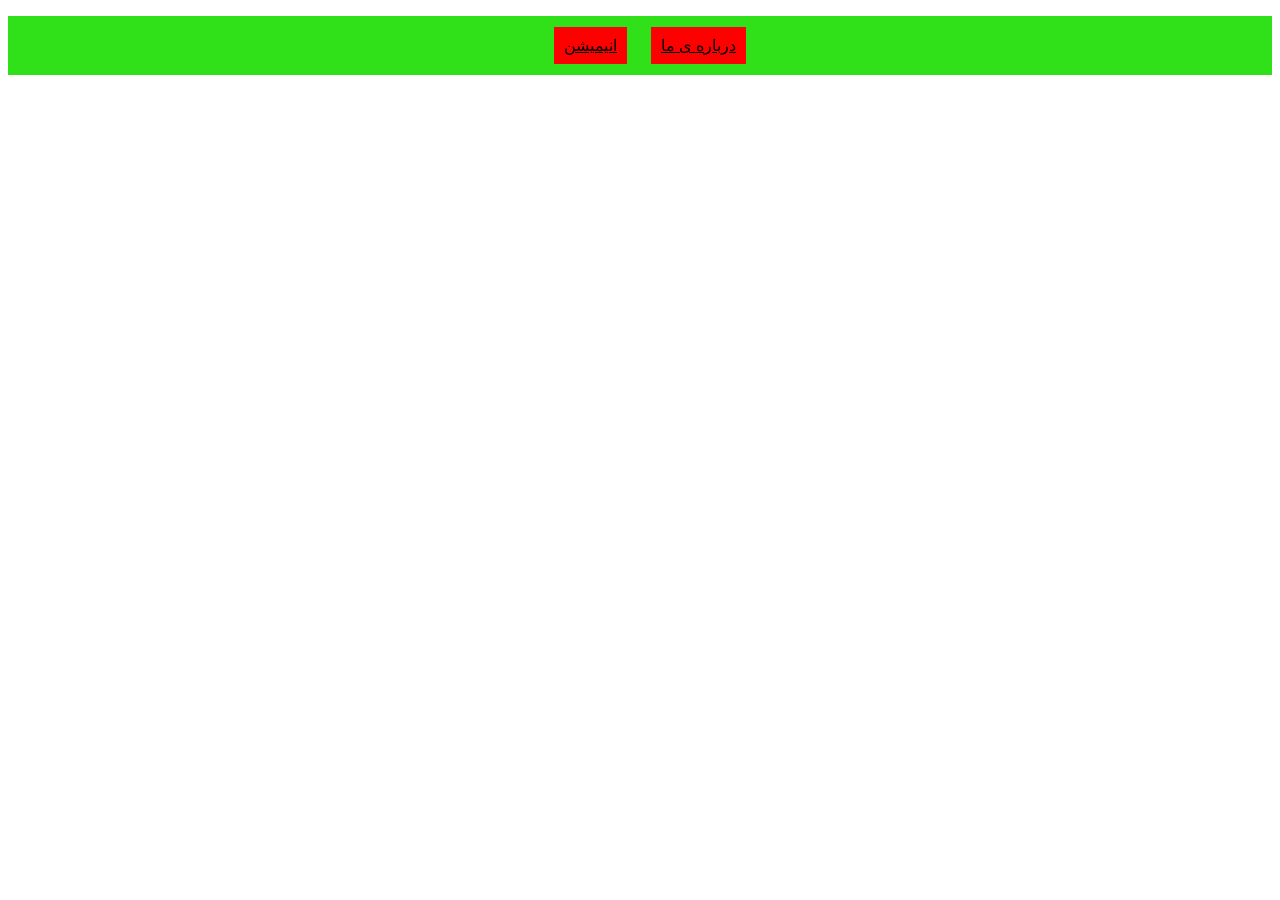
==== index.html @ 67837377 "Add files via upload" ====
<!DOCTYPE html>
<html lang='fa'>
<head>
    <meta charset='utf-8'>
    <meta name='viewport' content='width=device-width, initial-scale=1'>
    <title>Page Title</title>
    <link rel='stylesheet' href='stayl.css'>
</head>
<body>
    
</body>
</html>
<ul class="icon-bar">
 <a href="hosein600.html">درباره ی ما</a>
 <a href="stop.html">انیمیشن</a>
 
</ul>
---- stayl.css ----
a {
    text-align: center;
    color: black;
    margin-left:20px;
    background: red;
    border: 40px;

    padding: 10px;
}
body {
    background: linear-gradient(rgb(46, 190, 209))
}

text {
    text-align: center;
}
ul {
    background: rgb(48, 224, 24);
    text-align: center;
    padding: 20px;
}
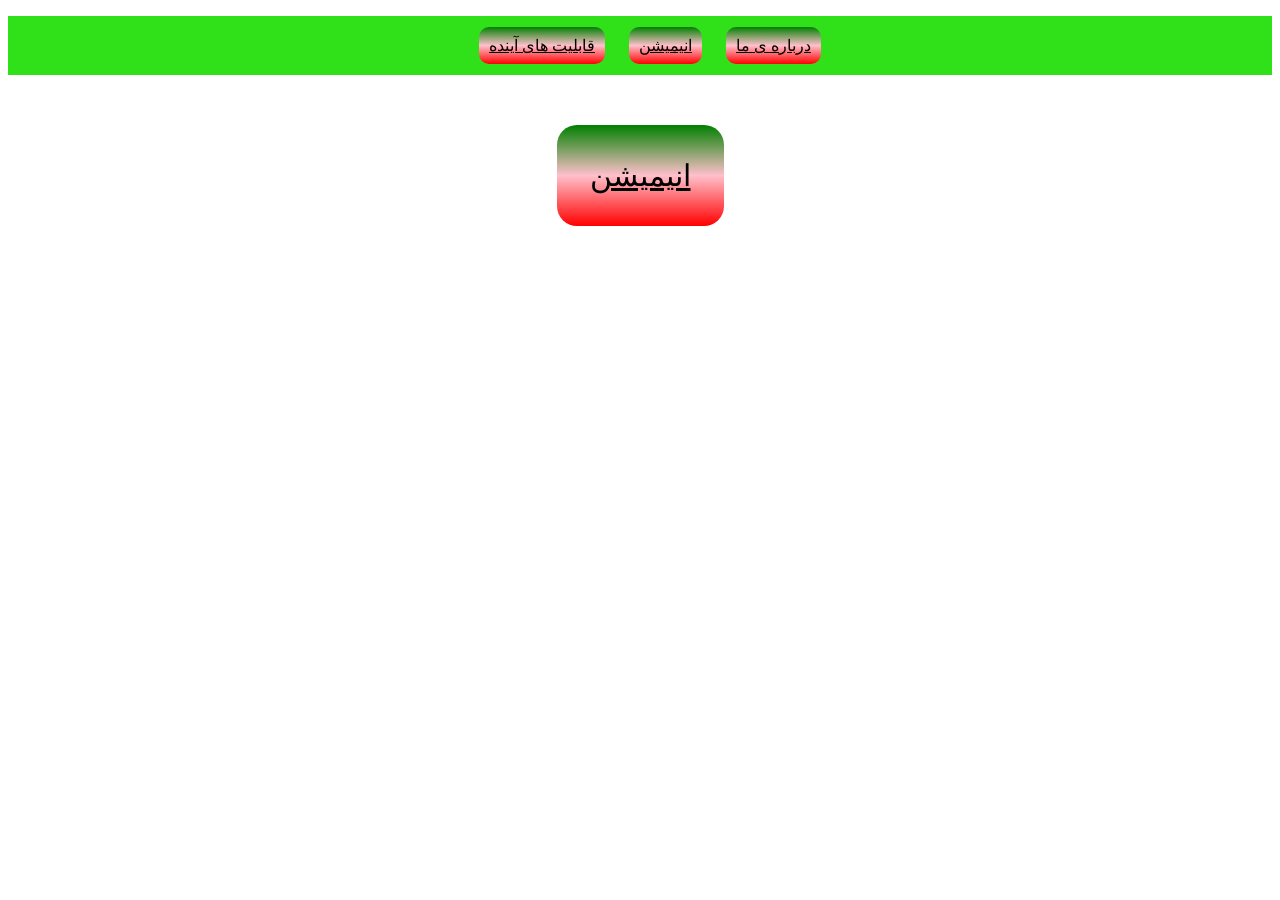
==== commit cc1e860d: "Add files via upload" ====
--- a/index.html
+++ b/index.html
@@ -11,9 +11,11 @@
 </body>
 </html>
 <ul class="icon-bar">
- <a href="hosein600.html">درباره ی ما</a>
- <a href="stop.html">انیمیشن</a>
- 
+ <a href="hosein600.html" class="text">درباره ی ما</a>
+ <a href="stop.html"class="text">انیمیشن</a>
+ <a href="call of.html"class="text">قابلیت های آینده</a>
 </ul>
 
+<a href="stop.html" class="hosein">انیمیشن</a>
 
+
--- a/stayl.css
+++ b/stayl.css
@@ -2,20 +2,33 @@
     text-align: center;
     color: black;
     margin-left:20px;
-    background: red;
+    background: linear-gradient(green,pink,red);
     border: 40px;
-
+     
     padding: 10px;
 }
 body {
     background: linear-gradient(rgb(46, 190, 209))
 }
 
-text {
-    text-align: center;
+.text {
+    border-radius: 10px;
+    
 }
 ul {
     background: rgb(48, 224, 24);
     text-align: center;
     padding: 20px;
-}+    
+}
+.hosein{
+    display: table;
+    margin: 0 auto;
+    margin-top: 50px;
+    padding: 33px;
+    font-size: 30px;
+    border-radius: 20px;
+ }
+
+ 
+    
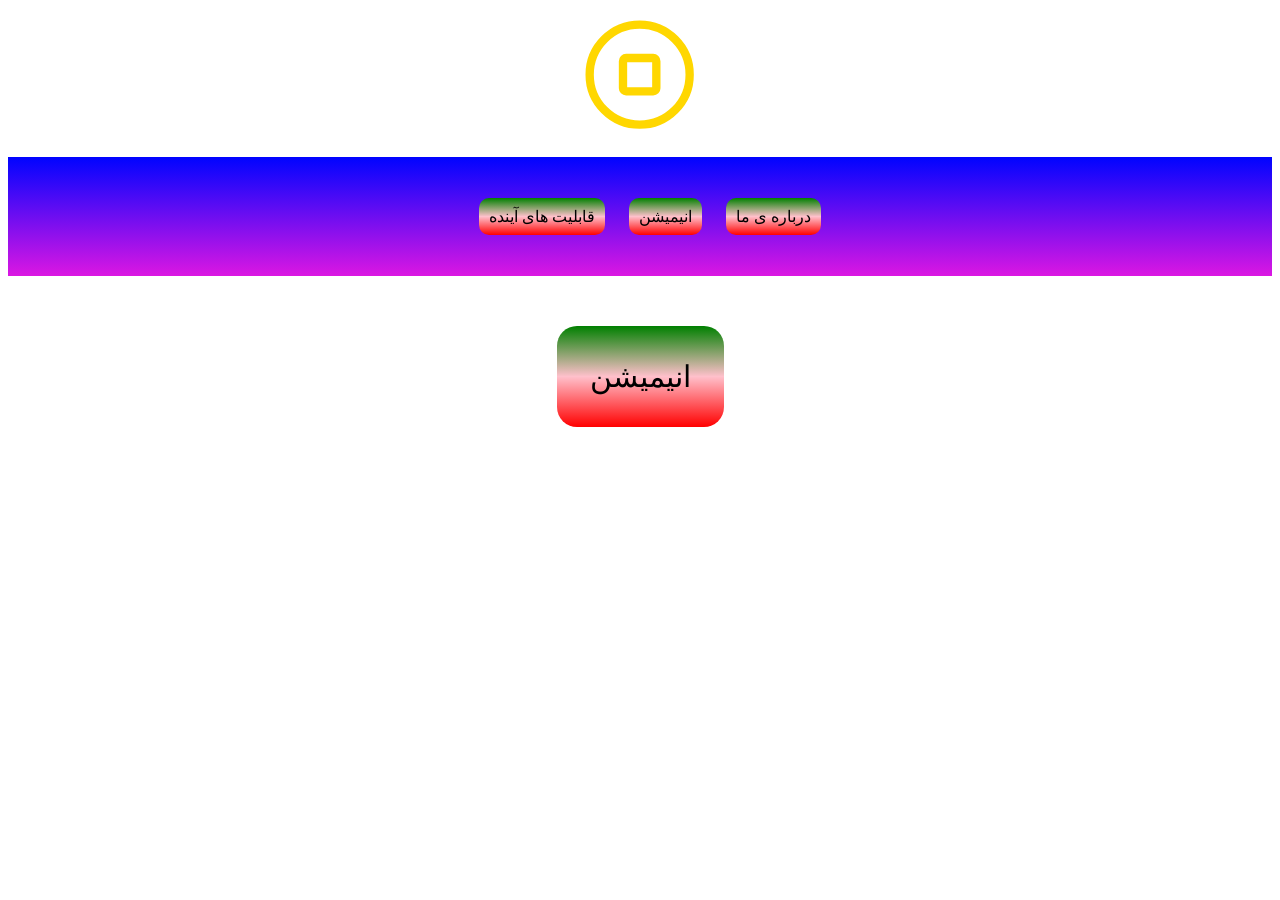
==== commit 3031601f: "Add files via upload" ====
--- a/index.html
+++ b/index.html
@@ -10,6 +10,14 @@
     
 </body>
 </html>
+
+<svg xmlns="http://www.w3.org/2000/svg" fill="none" viewBox="0 0 24 24" stroke-width="1.5" stroke="currentColor" class="size-6">
+  <path stroke-linecap="round" stroke-linejoin="round" d="M21 12a9 9 0 1 1-18 0 9 9 0 0 1 18 0Z" />
+  <path stroke-linecap="round" stroke-linejoin="round" d="M9 9.563C9 9.252 9.252 9 9.563 9h4.874c.311 0 .563.252.563.563v4.874c0 .311-.252.563-.563.563H9.564A.562.562 0 0 1 9 14.437V9.564Z" />
+</svg>
+
+
+
 <ul class="icon-bar">
  <a href="hosein600.html" class="text">درباره ی ما</a>
  <a href="stop.html"class="text">انیمیشن</a>
--- a/stayl.css
+++ b/stayl.css
@@ -4,6 +4,7 @@
     margin-left:20px;
     background: linear-gradient(green,pink,red);
     border: 40px;
+    text-decoration: none;
      
     padding: 10px;
 }
@@ -16,9 +17,10 @@
     
 }
 ul {
-    background: rgb(48, 224, 24);
+    background: linear-gradient(rgb(0, 4, 255),rgb(219, 23, 226));
     text-align: center;
-    padding: 20px;
+    padding: 50px;
+    text-decoration: none;
     
 }
 .hosein{
@@ -30,5 +32,13 @@
     border-radius: 20px;
  }
 
+
+ svg {
+    width: 100pt;
+    color: gold;
+    margin: 0 auto;
+    display: table;
+ }
+
  
     
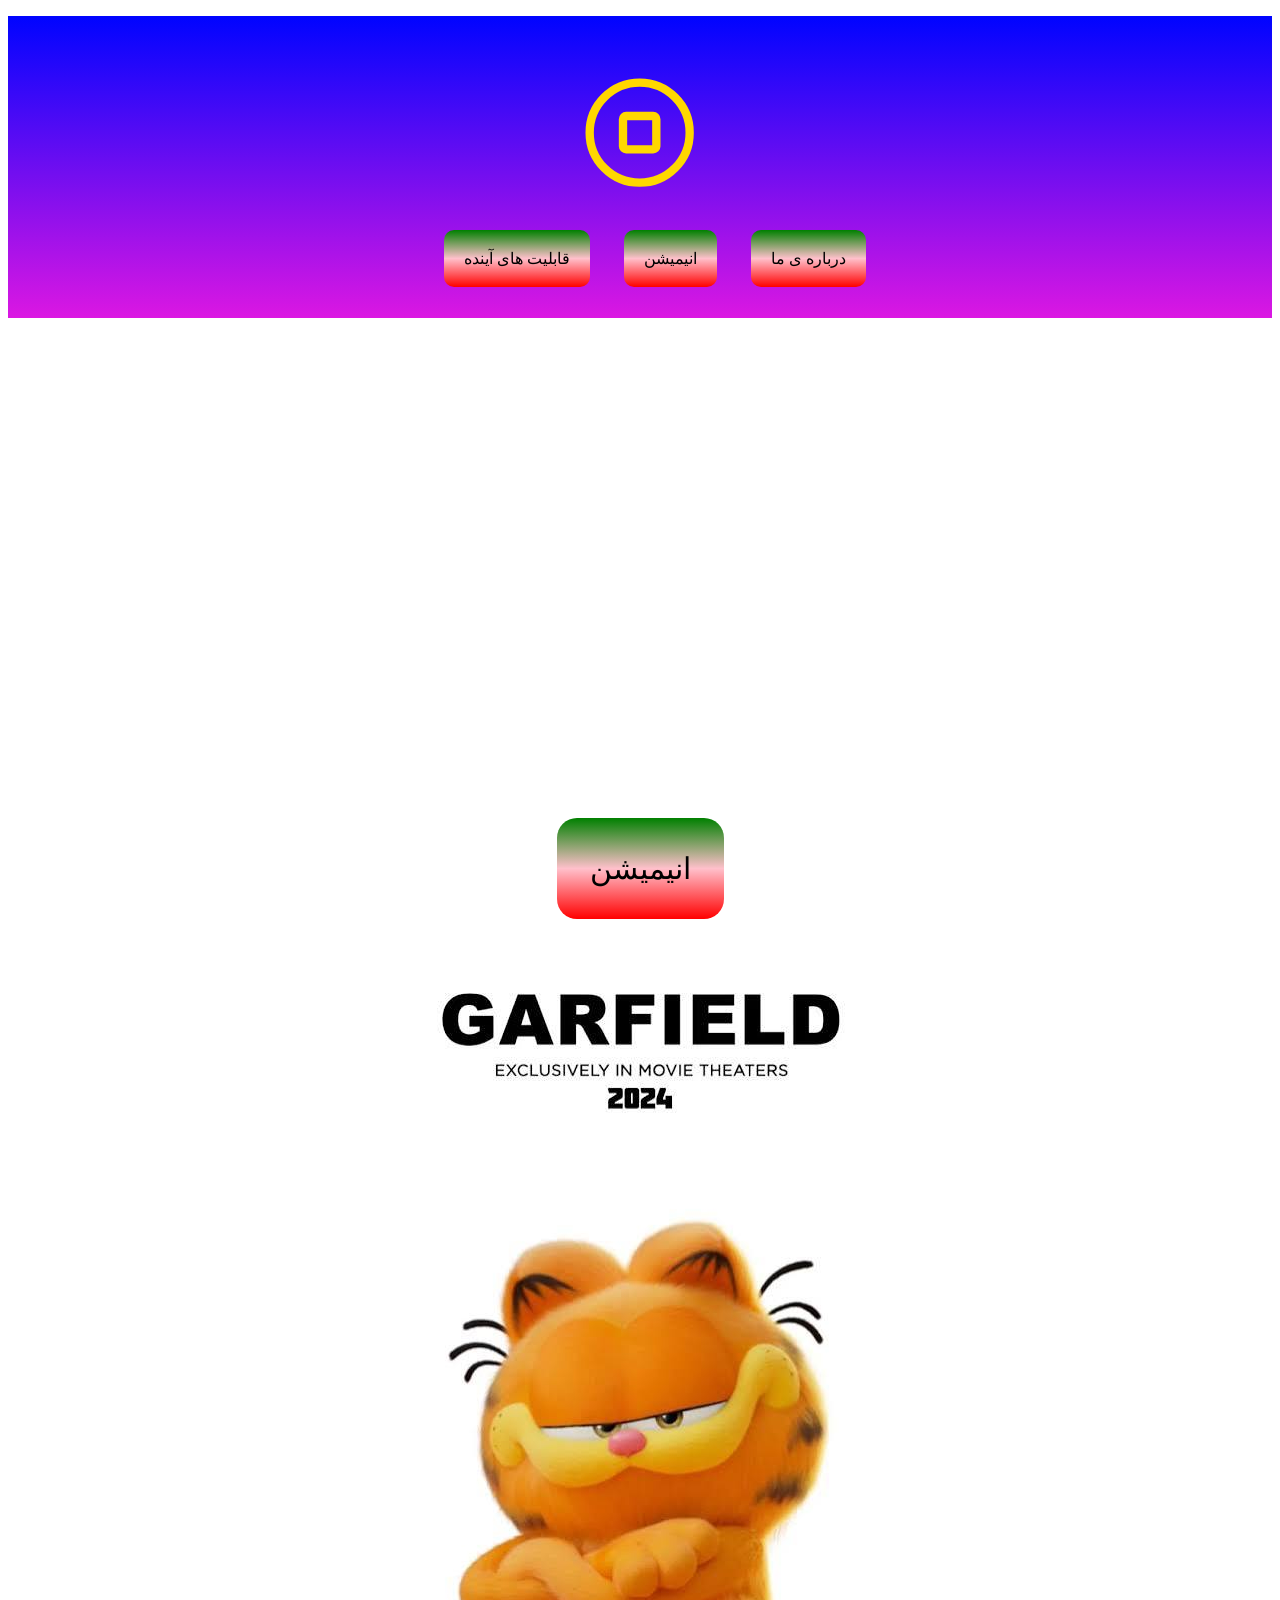
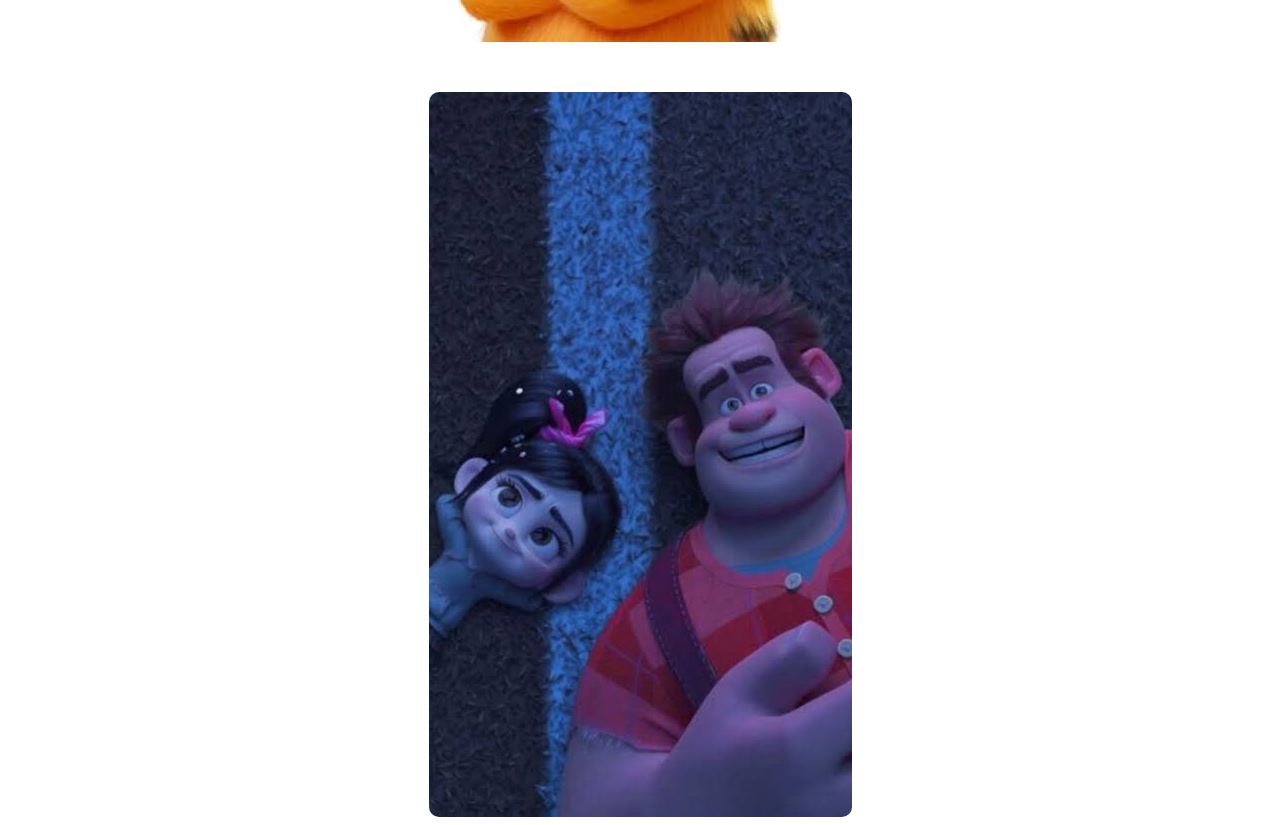
==== commit 0a6ecc81: "Add files via upload" ====
--- a/index.html
+++ b/index.html
@@ -11,6 +11,10 @@
 </body>
 </html>
 
+
+
+
+<ul class="icon-bar">
 <svg xmlns="http://www.w3.org/2000/svg" fill="none" viewBox="0 0 24 24" stroke-width="1.5" stroke="currentColor" class="size-6">
   <path stroke-linecap="round" stroke-linejoin="round" d="M21 12a9 9 0 1 1-18 0 9 9 0 0 1 18 0Z" />
   <path stroke-linecap="round" stroke-linejoin="round" d="M9 9.563C9 9.252 9.252 9 9.563 9h4.874c.311 0 .563.252.563.563v4.874c0 .311-.252.563-.563.563H9.564A.562.562 0 0 1 9 14.437V9.564Z" />
@@ -18,7 +22,7 @@
 
 
 
-<ul class="icon-bar">
+
  <a href="hosein600.html" class="text">درباره ی ما</a>
  <a href="stop.html"class="text">انیمیشن</a>
  <a href="call of.html"class="text">قابلیت های آینده</a>
@@ -26,4 +30,7 @@
 
 <a href="stop.html" class="hosein">انیمیشن</a>
 
+<img src="images.jpeg" alt="">
+<img src="images (1).jpeg" alt="">
 
+
--- a/stayl.css
+++ b/stayl.css
@@ -1,12 +1,11 @@
 a {
     text-align: center;
     color: black;
-    margin-left:20px;
+    margin-left:30px;
     background: linear-gradient(green,pink,red);
     border: 40px;
-    text-decoration: none;
-     
-    padding: 10px;
+    text-decoration: none;    
+    padding: 20px;
 }
 body {
     background: linear-gradient(rgb(46, 190, 209))
@@ -26,7 +25,7 @@
 .hosein{
     display: table;
     margin: 0 auto;
-    margin-top: 50px;
+    margin-top: 500px;
     padding: 33px;
     font-size: 30px;
     border-radius: 20px;
@@ -38,6 +37,14 @@
     color: gold;
     margin: 0 auto;
     display: table;
+    margin-bottom: 50px;
+ }
+
+ img {
+    margin: 0 auto;
+    display: table;
+    margin-top: 50px;
+    border-radius: 10px;
  }
 
  
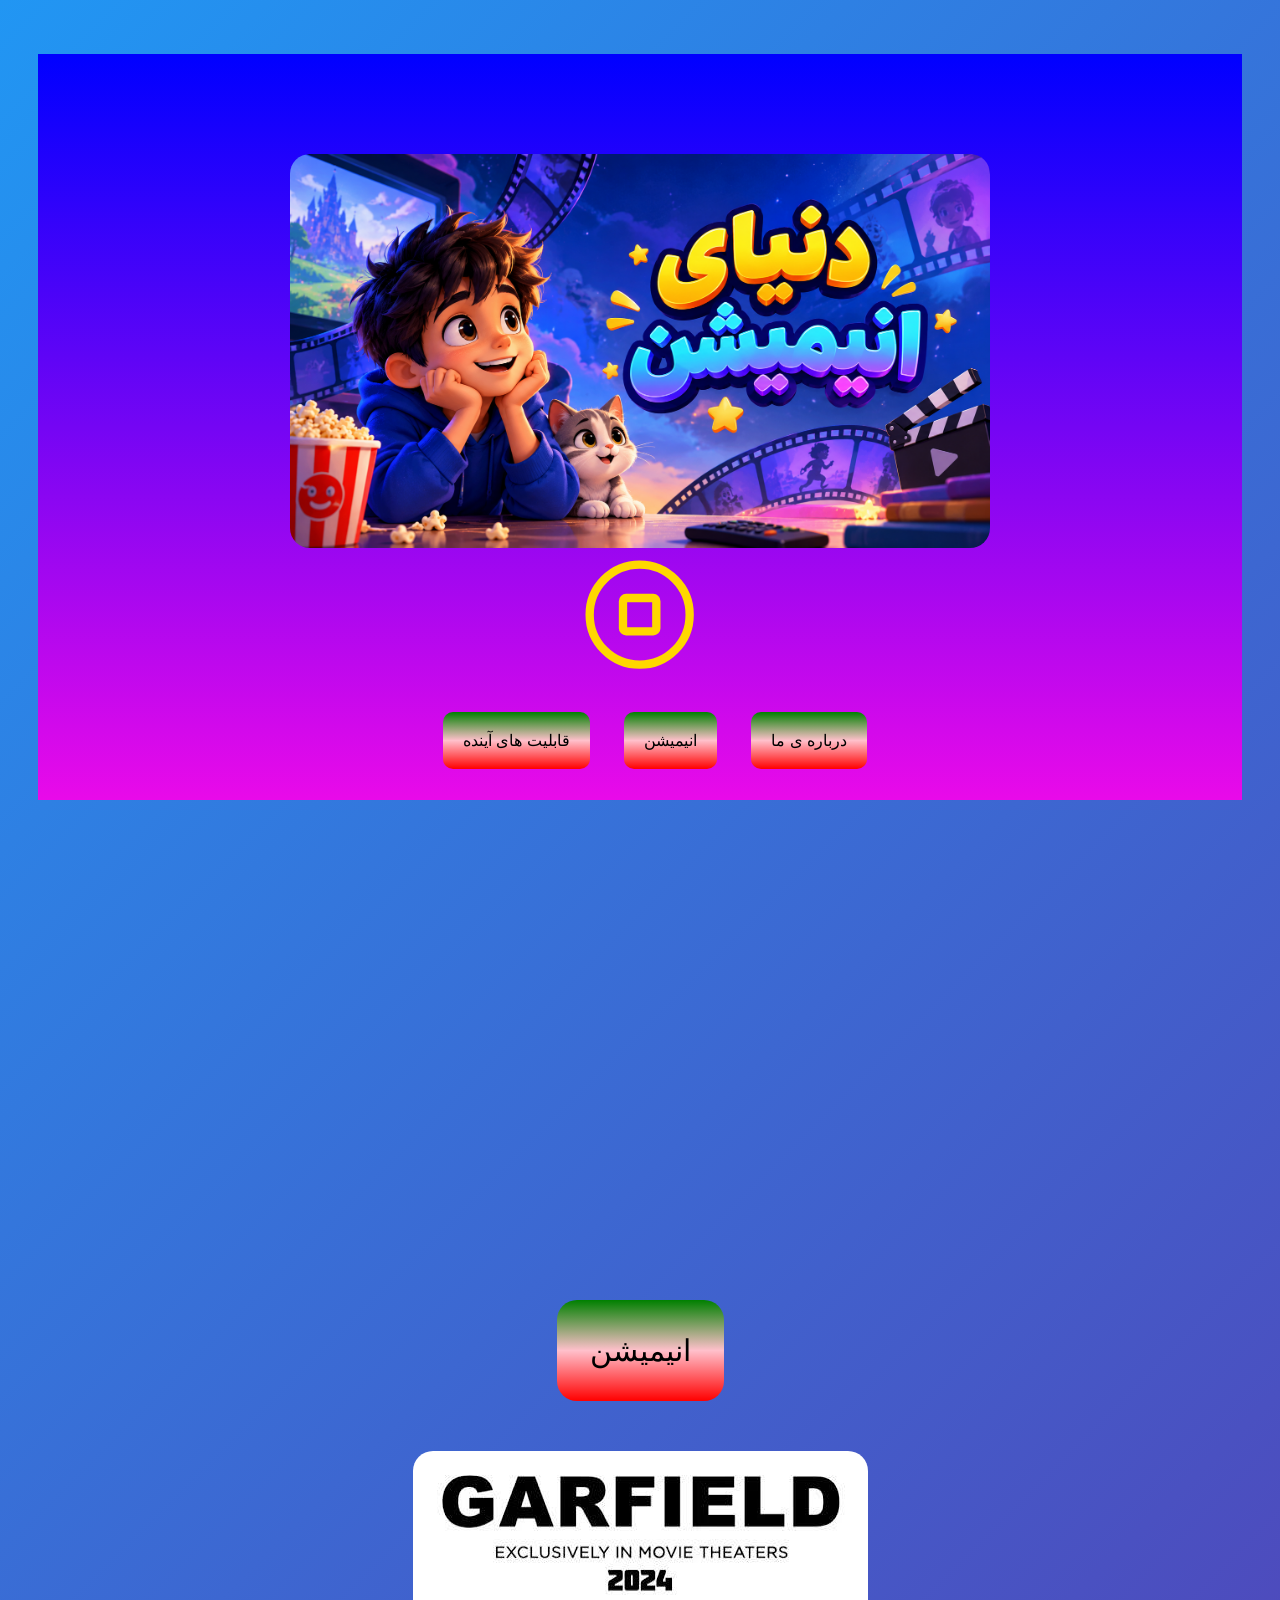
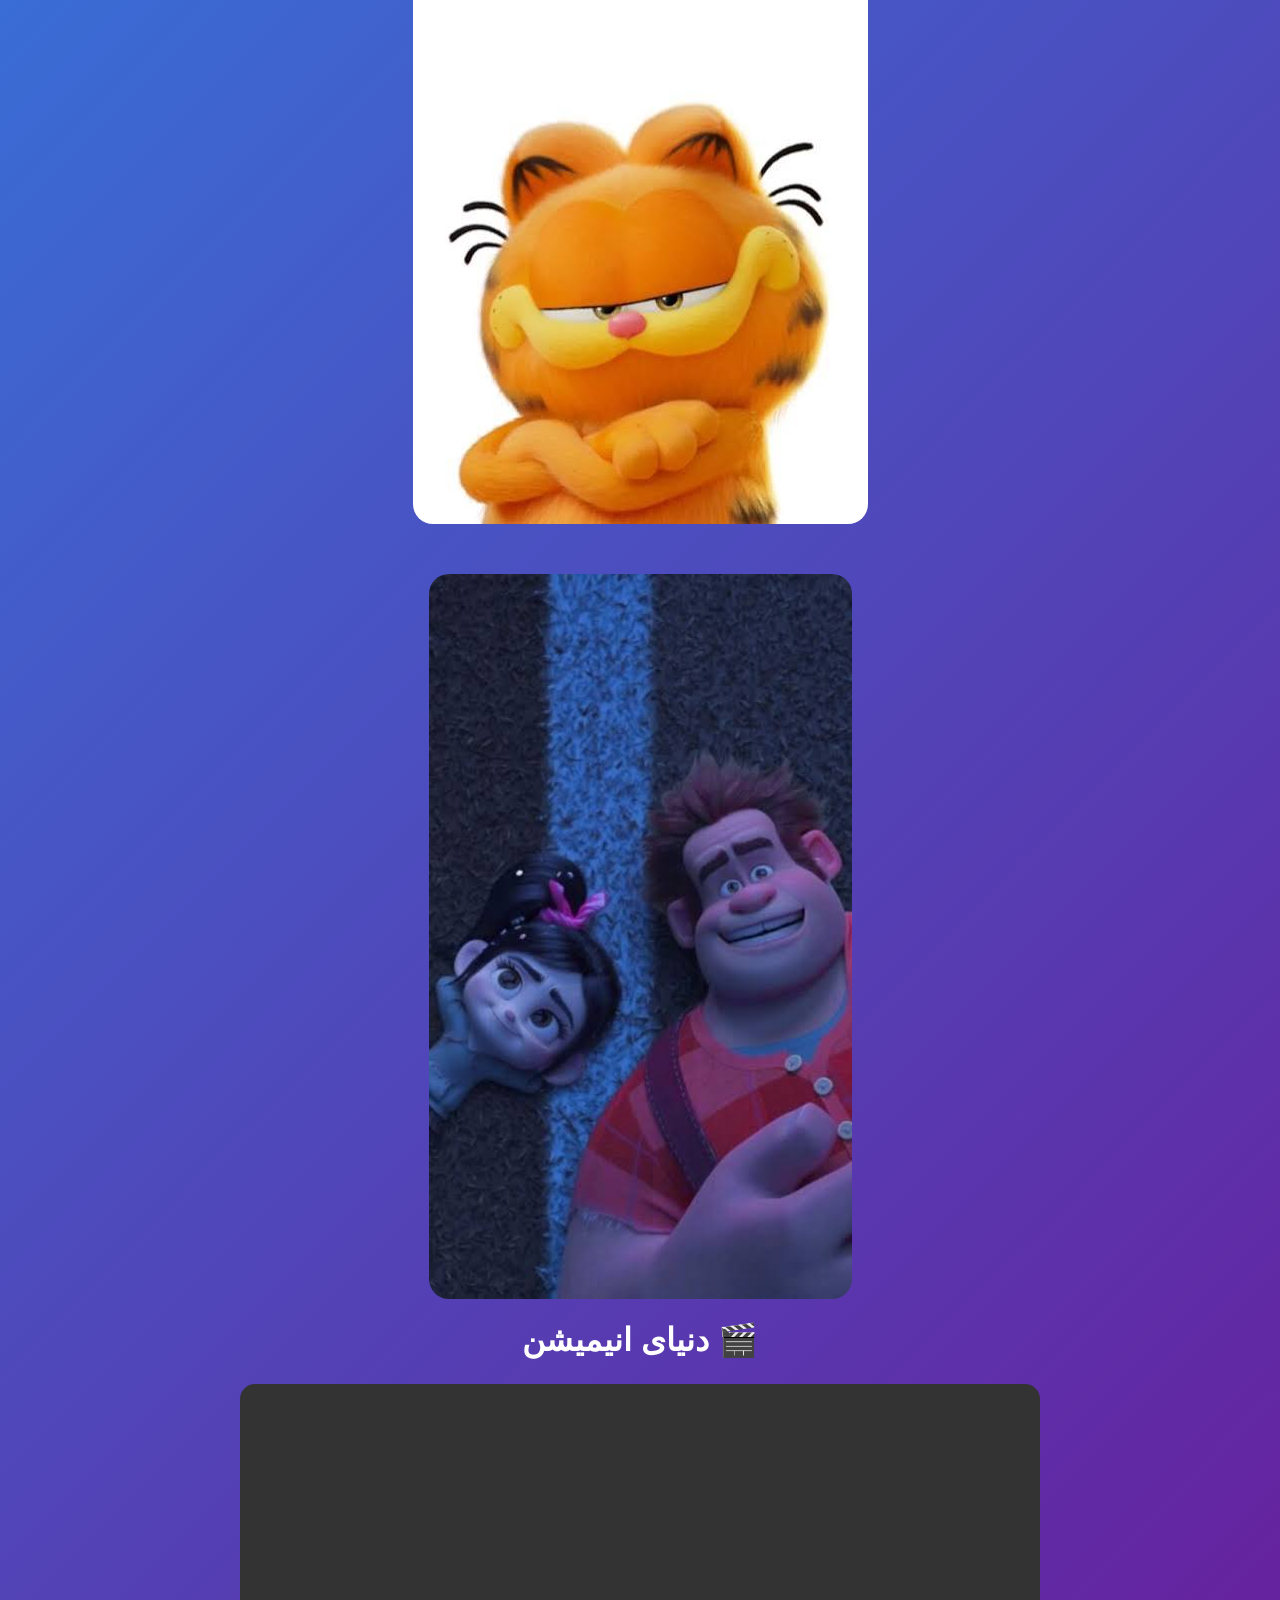
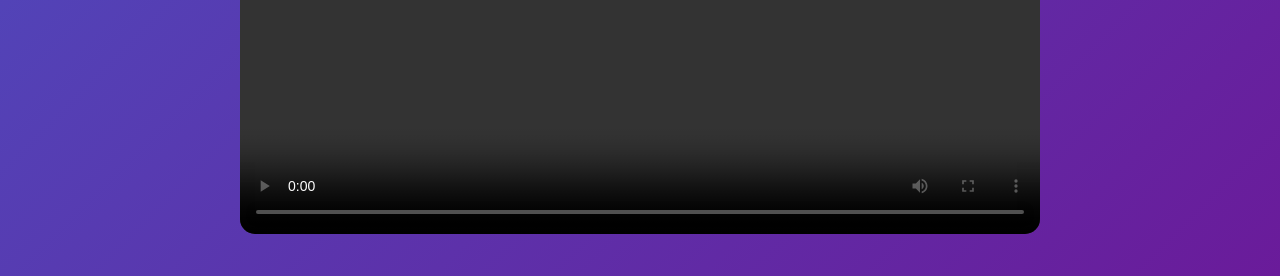
==== commit 41bee5e1: "Add files via upload" ====
--- a/index.html
+++ b/index.html
@@ -15,6 +15,7 @@
 
 
 <ul class="icon-bar">
+  <img src="دنیای جادویی انیمیشن.png" alt="" style="width: 700px;">
 <svg xmlns="http://www.w3.org/2000/svg" fill="none" viewBox="0 0 24 24" stroke-width="1.5" stroke="currentColor" class="size-6">
   <path stroke-linecap="round" stroke-linejoin="round" d="M21 12a9 9 0 1 1-18 0 9 9 0 0 1 18 0Z" />
   <path stroke-linecap="round" stroke-linejoin="round" d="M9 9.563C9 9.252 9.252 9 9.563 9h4.874c.311 0 .563.252.563.563v4.874c0 .311-.252.563-.563.563H9.564A.562.562 0 0 1 9 14.437V9.564Z" />
@@ -34,3 +35,143 @@
 <img src="images (1).jpeg" alt="">
 
 
+
+
+
+
+
+
+
+
+
+
+
+
+
+
+
+
+
+
+
+
+
+
+
+
+
+
+
+
+
+
+
+
+
+
+
+
+
+
+
+
+
+
+
+
+
+
+
+
+
+
+
+
+
+
+
+
+
+
+
+
+
+
+
+
+
+
+
+
+
+
+
+
+
+
+
+
+
+
+
+<!DOCTYPE html>
+<html lang="fa" dir="rtl">
+<head>
+    <meta charset="UTF-8">
+    <meta name="viewport" content="width=device-width, initial-scale=1.0">
+    <title>پلیر ویدیو من</title>
+
+    <!-- استایل‌های Video.js -->
+    <link
+        href="https://vjs.zencdn.net/8.23.4/video-js.css"
+        rel="stylesheet"
+    >
+
+    <style>
+        body {
+            background: linear-gradient(135deg, #2196f3, #6a1b9a);
+            color: white;
+            font-family: sans-serif;
+            text-align: center;
+            padding: 30px;
+        }
+
+        h1 {
+            margin-bottom: 25px;
+        }
+
+        .video-js {
+            max-width: 800px;
+            width: 100%;
+            margin: auto;
+            border-radius: 15px;
+            overflow: hidden;
+        }
+    </style>
+</head>
+
+<body>
+
+    <h1>🎬 دنیای انیمیشن</h1>
+
+    <video
+        id="my-player"
+        class="video-js"
+        controls
+        preload="auto"
+        width="800"
+        height="450"
+        data-setup="{}"
+    >
+        <source
+            src="https://www.mp4.ir/Video?Watch=242683-281522414"
+            type="video/mp4"
+        >
+    </video>
+
+    <!-- کتابخانهٔ Video.js -->
+    <script src="https://vjs.zencdn.net/8.23.4/video.min.js"></script>
+
+</body>
+</html>
+
--- a/stayl.css
+++ b/stayl.css
@@ -16,7 +16,7 @@
     
 }
 ul {
-    background: linear-gradient(rgb(0, 4, 255),rgb(219, 23, 226));
+    background: linear-gradient(Blue,rgb(233, 10, 233));
     text-align: center;
     padding: 50px;
     text-decoration: none;
@@ -42,9 +42,13 @@
 
  img {
     margin: 0 auto;
-    display: table;
+    display: block;
     margin-top: 50px;
-    border-radius: 10px;
+    border-radius: 20px;
+ }
+
+.yyy {
+    width: 10px;
  }
 
  
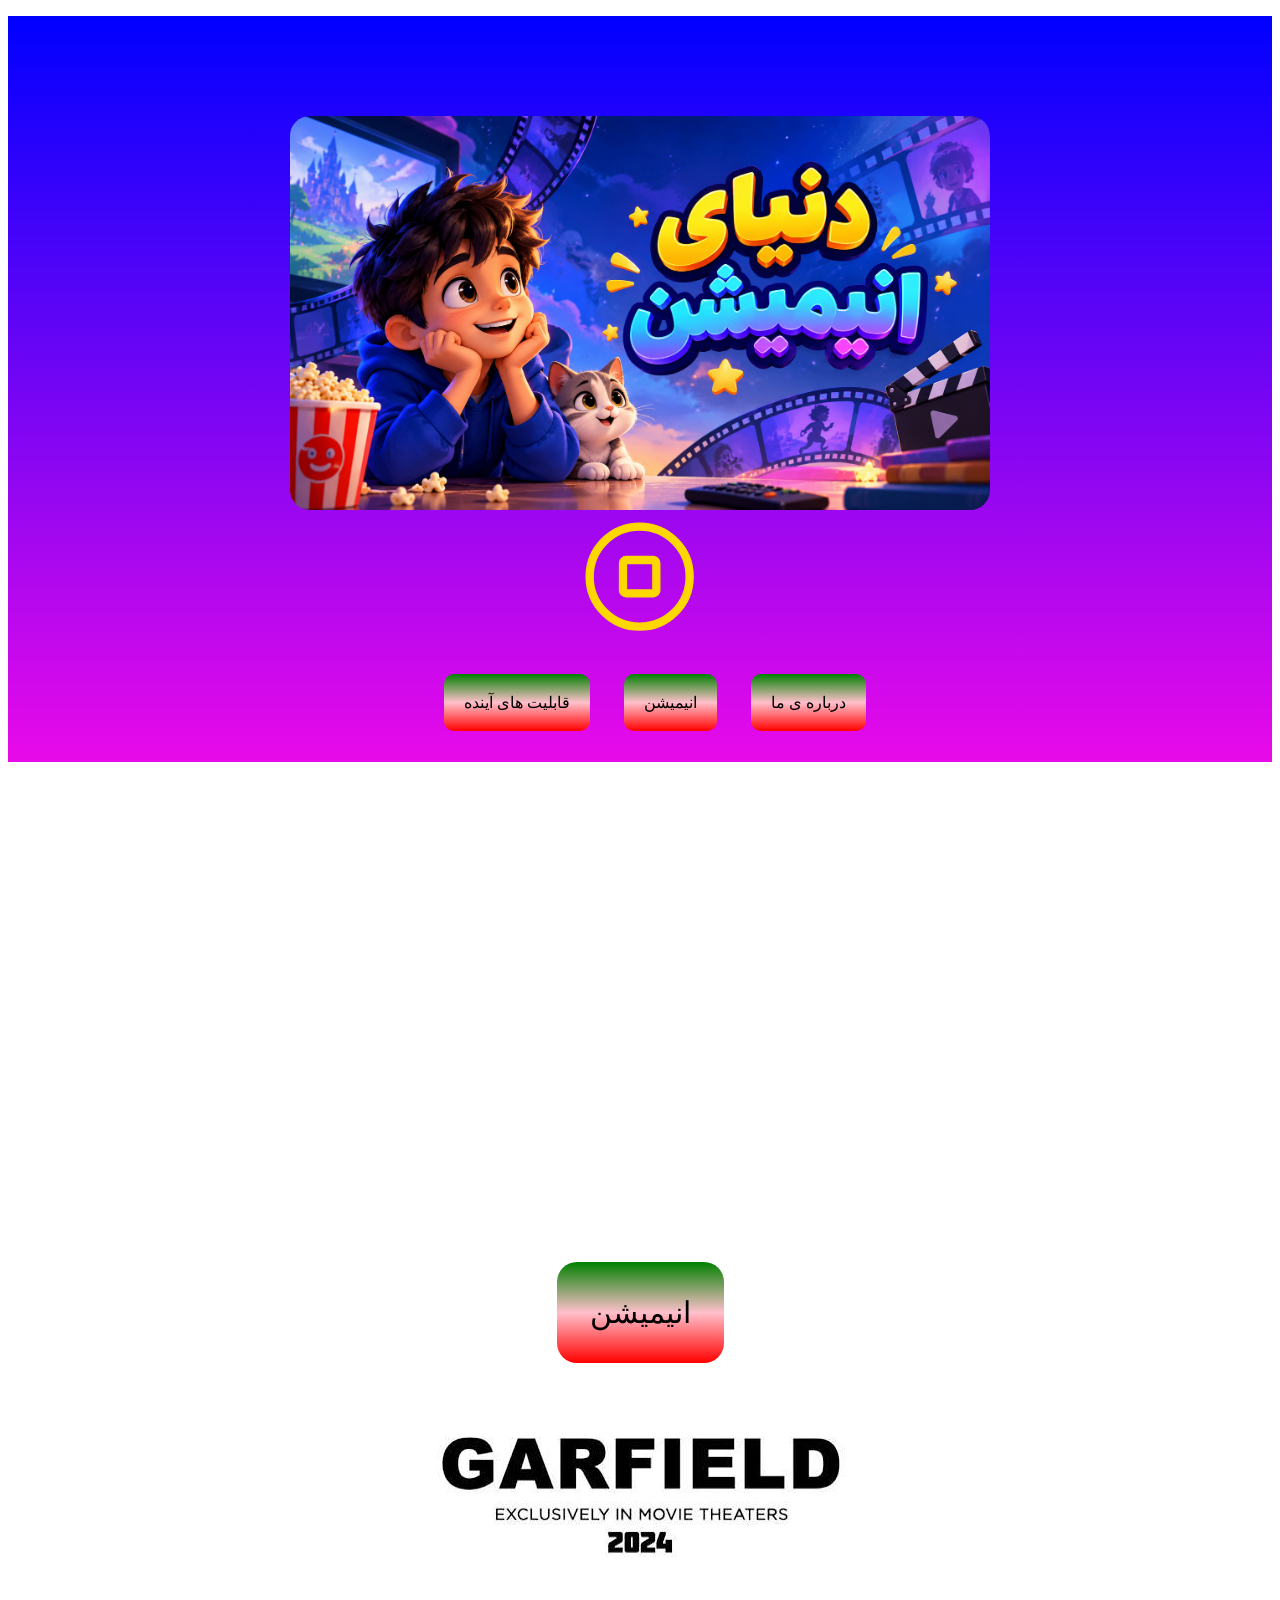
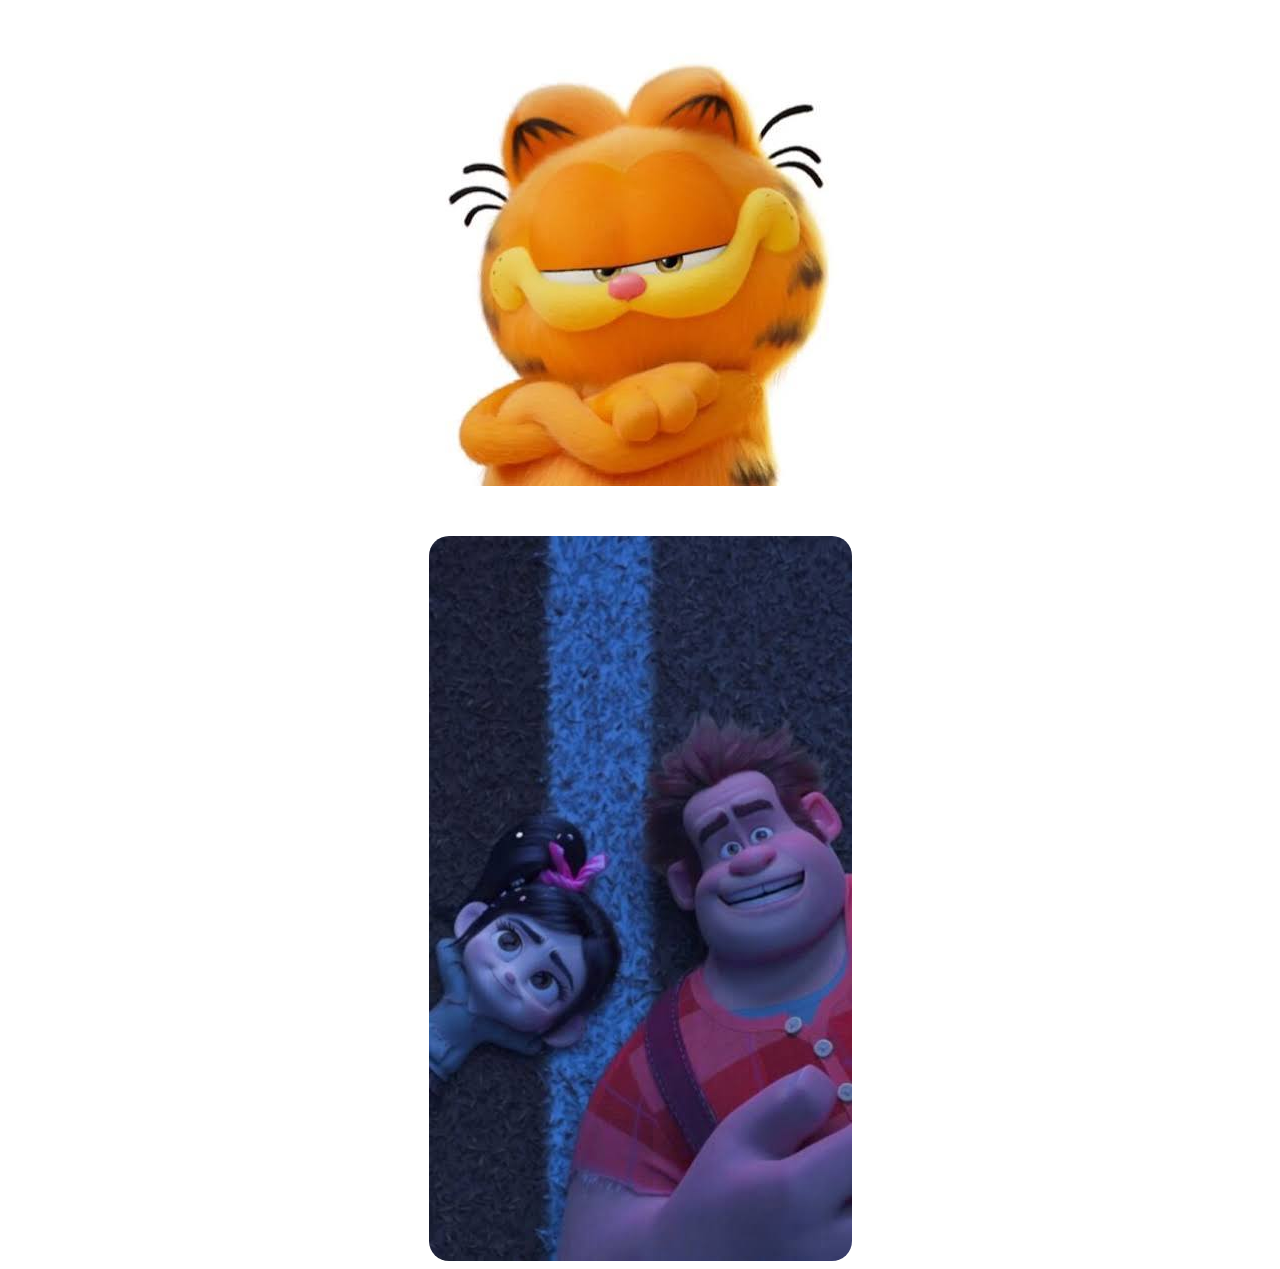
==== commit 74933dbe: "Update index.html" ====
--- a/index.html
+++ b/index.html
@@ -114,64 +114,5 @@
 
 
 
-<!DOCTYPE html>
-<html lang="fa" dir="rtl">
-<head>
-    <meta charset="UTF-8">
-    <meta name="viewport" content="width=device-width, initial-scale=1.0">
-    <title>پلیر ویدیو من</title>
 
-    <!-- استایل‌های Video.js -->
-    <link
-        href="https://vjs.zencdn.net/8.23.4/video-js.css"
-        rel="stylesheet"
-    >
 
-    <style>
-        body {
-            background: linear-gradient(135deg, #2196f3, #6a1b9a);
-            color: white;
-            font-family: sans-serif;
-            text-align: center;
-            padding: 30px;
-        }
-
-        h1 {
-            margin-bottom: 25px;
-        }
-
-        .video-js {
-            max-width: 800px;
-            width: 100%;
-            margin: auto;
-            border-radius: 15px;
-            overflow: hidden;
-        }
-    </style>
-</head>
-
-<body>
-
-    <h1>🎬 دنیای انیمیشن</h1>
-
-    <video
-        id="my-player"
-        class="video-js"
-        controls
-        preload="auto"
-        width="800"
-        height="450"
-        data-setup="{}"
-    >
-        <source
-            src="https://www.mp4.ir/Video?Watch=242683-281522414"
-            type="video/mp4"
-        >
-    </video>
-
-    <!-- کتابخانهٔ Video.js -->
-    <script src="https://vjs.zencdn.net/8.23.4/video.min.js"></script>
-
-</body>
-</html>
-
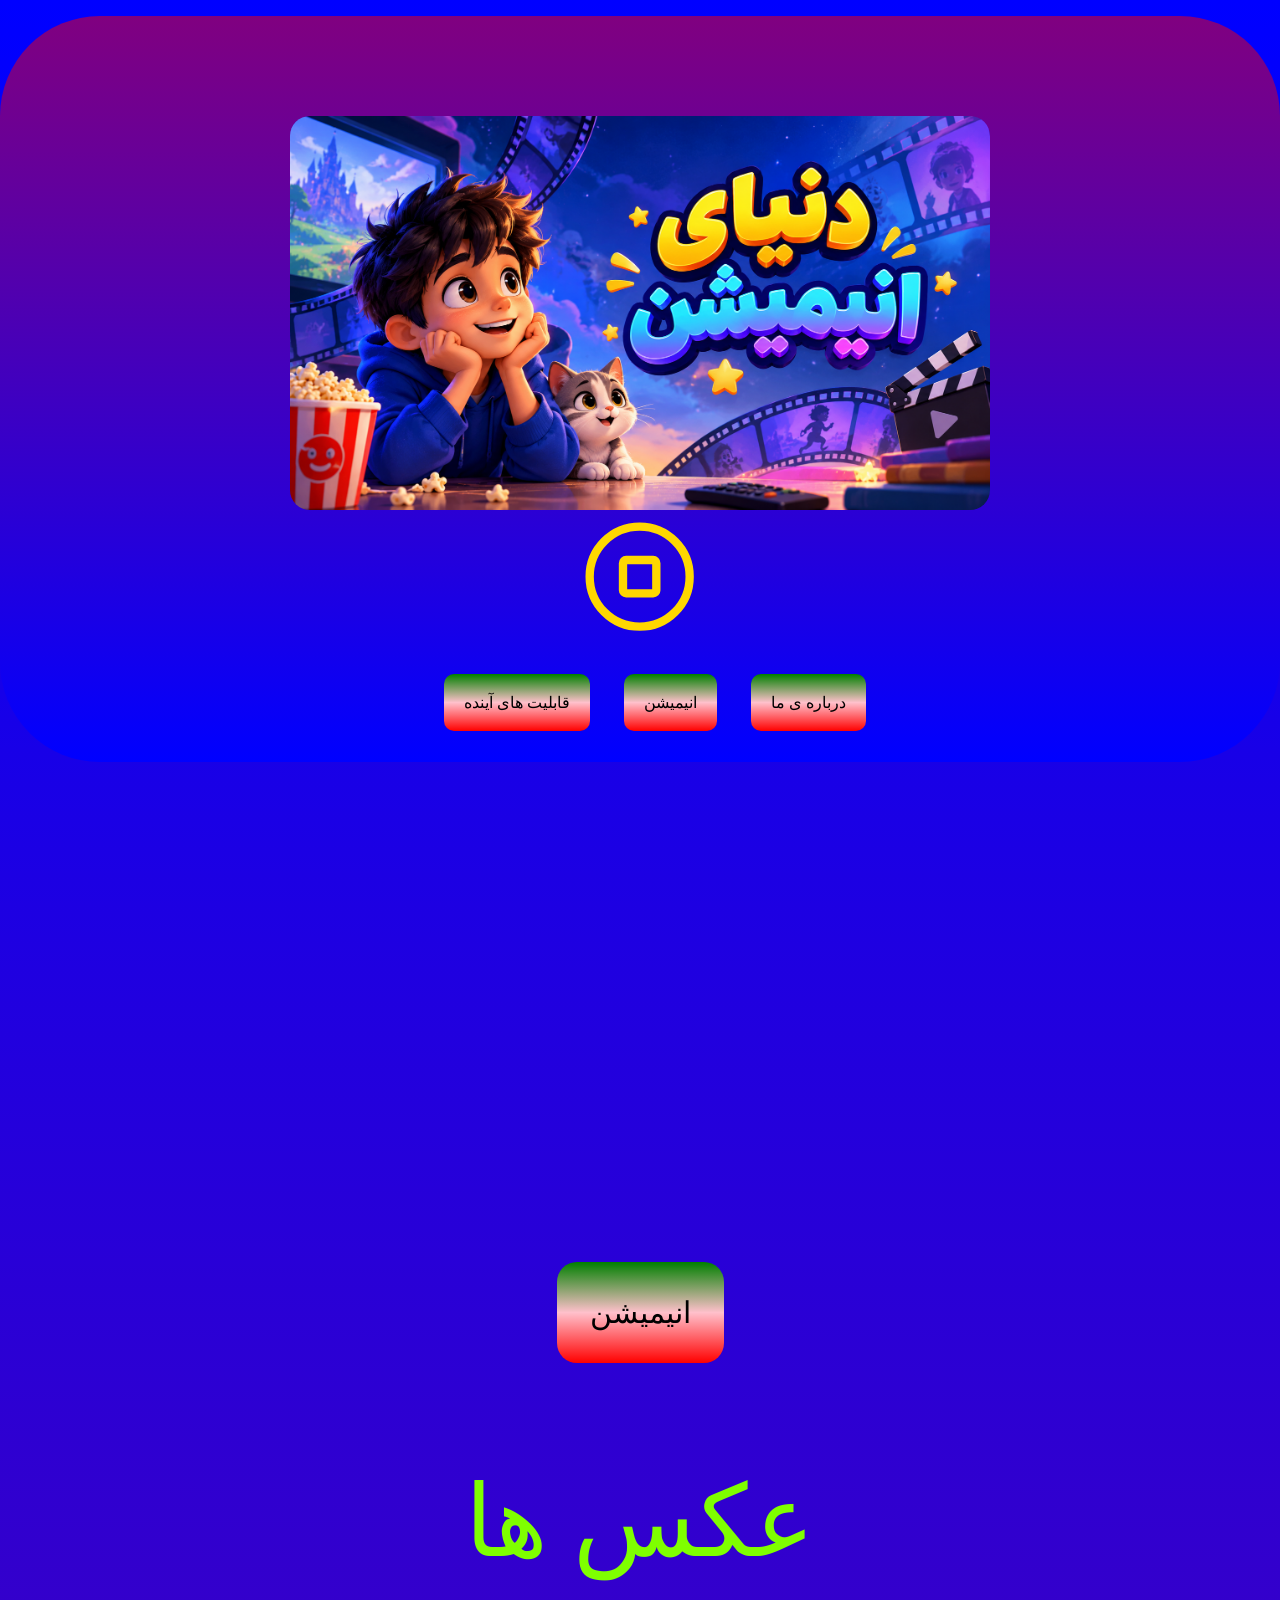
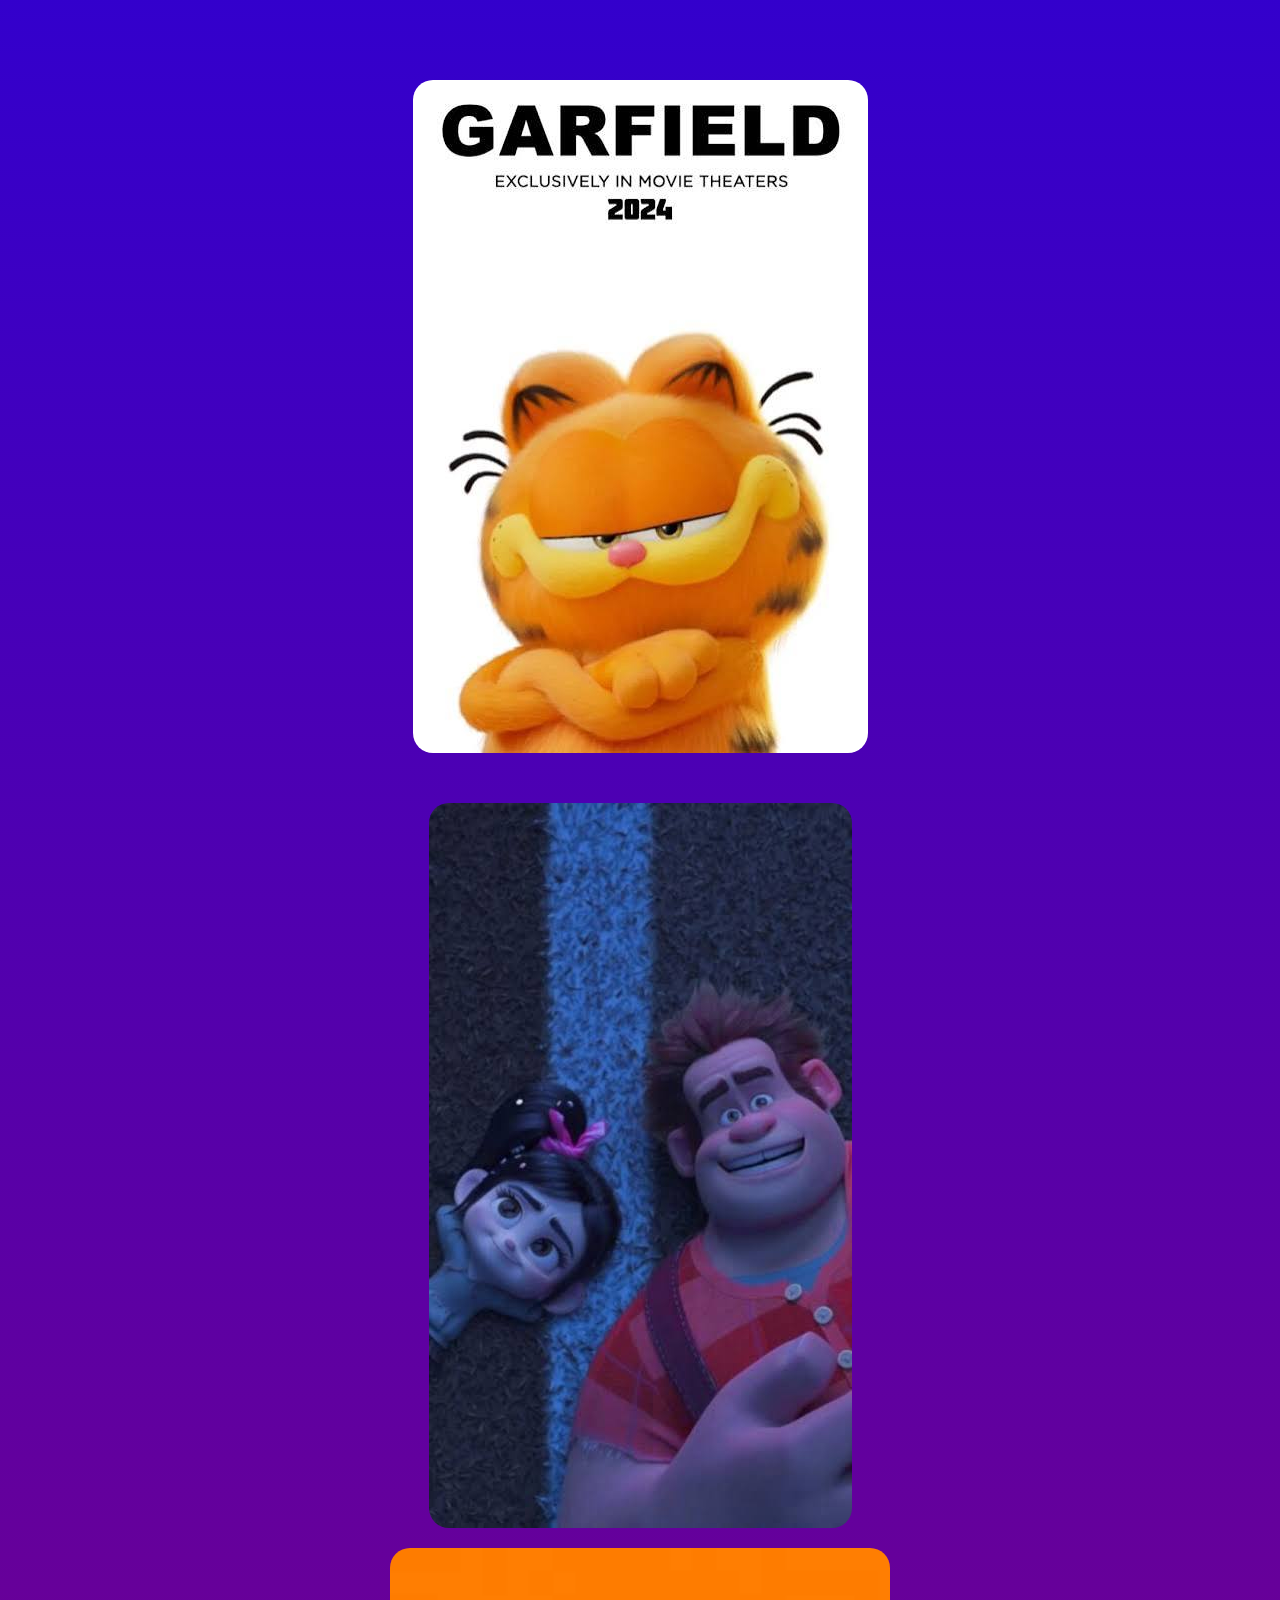
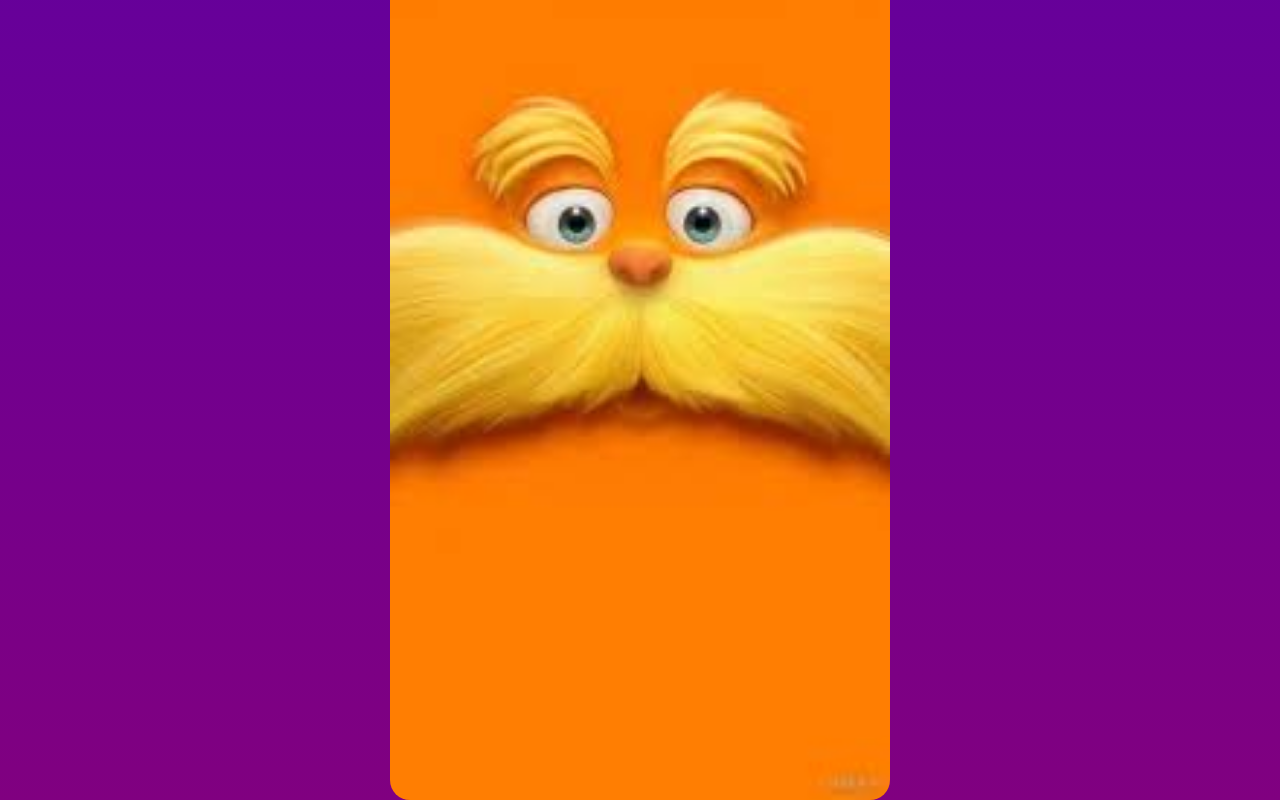
==== commit 2c86a08d: "Add files via upload" ====
--- a/index.html
+++ b/index.html
@@ -22,8 +22,6 @@
 </svg>
 
 
-
-
  <a href="hosein600.html" class="text">درباره ی ما</a>
  <a href="stop.html"class="text">انیمیشن</a>
  <a href="call of.html"class="text">قابلیت های آینده</a>
@@ -31,88 +29,9 @@
 
 <a href="stop.html" class="hosein">انیمیشن</a>
 
+
+<p class="text">عکس ها</p>
+
 <img src="images.jpeg" alt="">
-<img src="images (1).jpeg" alt="">
-
-
-
-
-
-
-
-
-
-
-
-
-
-
-
-
-
-
-
-
-
-
-
-
-
-
-
-
-
-
-
-
-
-
-
-
-
-
-
-
-
-
-
-
-
-
-
-
-
-
-
-
-
-
-
-
-
-
-
-
-
-
-
-
-
-
-
-
-
-
-
-
-
-
-
-
-
-
-
-
-
-
-
+<img src="images (1).jpeg"alt="">
+<img src="download.jpeg" alt="" class="title">
--- a/stayl.css
+++ b/stayl.css
@@ -8,18 +8,28 @@
     padding: 20px;
 }
 body {
-    background: linear-gradient(rgb(46, 190, 209))
+    
+    
+    background: linear-gradient(blue,purple);
+
+    min-height: 100vh;
+    margin: 0;
 }
+
+  
+
+
 
 .text {
     border-radius: 10px;
     
 }
 ul {
-    background: linear-gradient(Blue,rgb(233, 10, 233));
+    background: linear-gradient(purple,blue);
     text-align: center;
     padding: 50px;
     text-decoration: none;
+    border-radius:100px;
     
 }
 .hosein{
@@ -46,10 +56,135 @@
     margin-top: 50px;
     border-radius: 20px;
  }
-
-.yyy {
-    width: 10px;
+ p {
+    text-align: center;
+    color: chartreuse;
+    font-size: 100px;
+    
  }
 
- 
+ .title {
+    width: 500px;
+    margin-top: 20px;
     
+}
+
+
+
+
+
+
+
+
+
+
+
+
+
+
+
+
+
+
+
+
+
+
+
+
+
+
+
+
+
+
+
+
+
+
+
+
+
+
+
+
+
+
+
+
+
+
+
+
+
+
+
+
+
+
+
+
+
+
+
+
+
+
+
+
+
+
+
+
+
+
+
+
+
+
+
+
+
+
+
+
+
+
+
+
+
+
+
+
+
+
+
+
+
+
+
+
+
+
+
+
+
+
+
+
+
+
+
+
+
+
+
+
+
+
+
+
+
+
+
+    
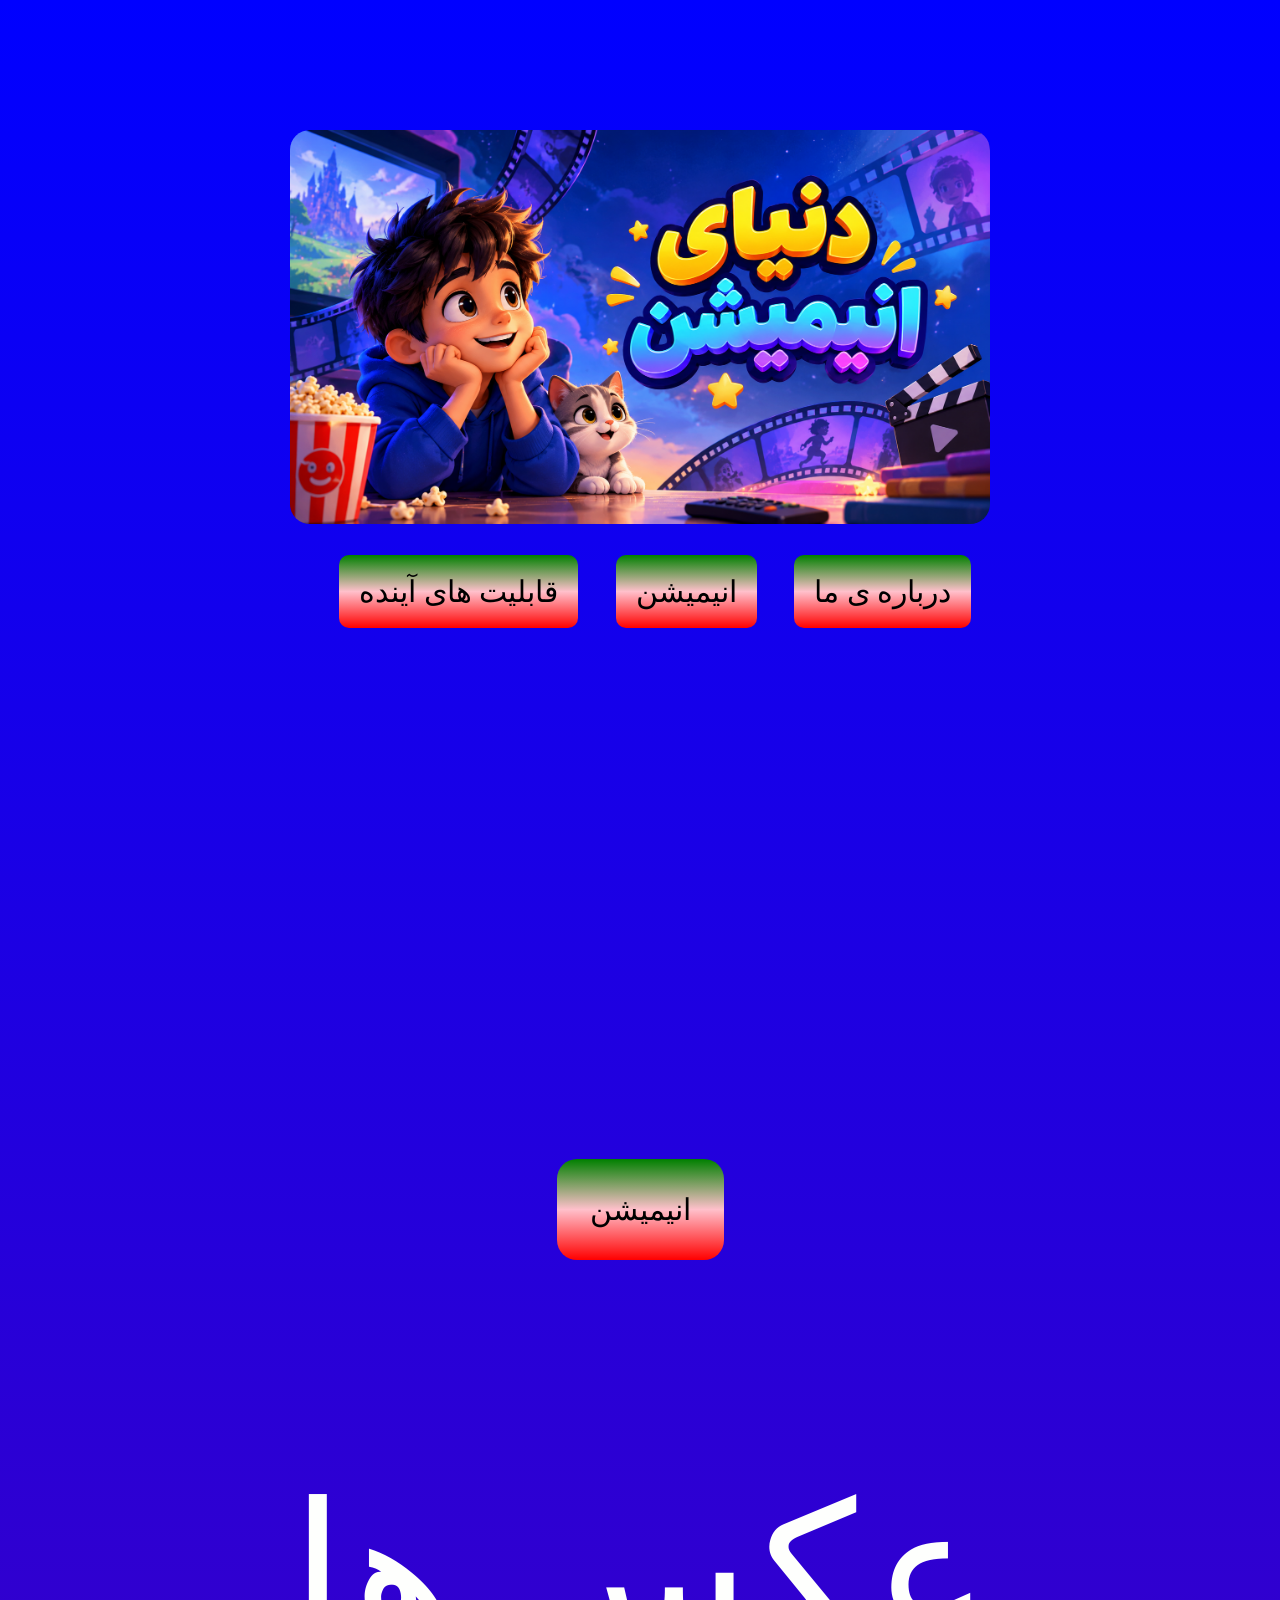
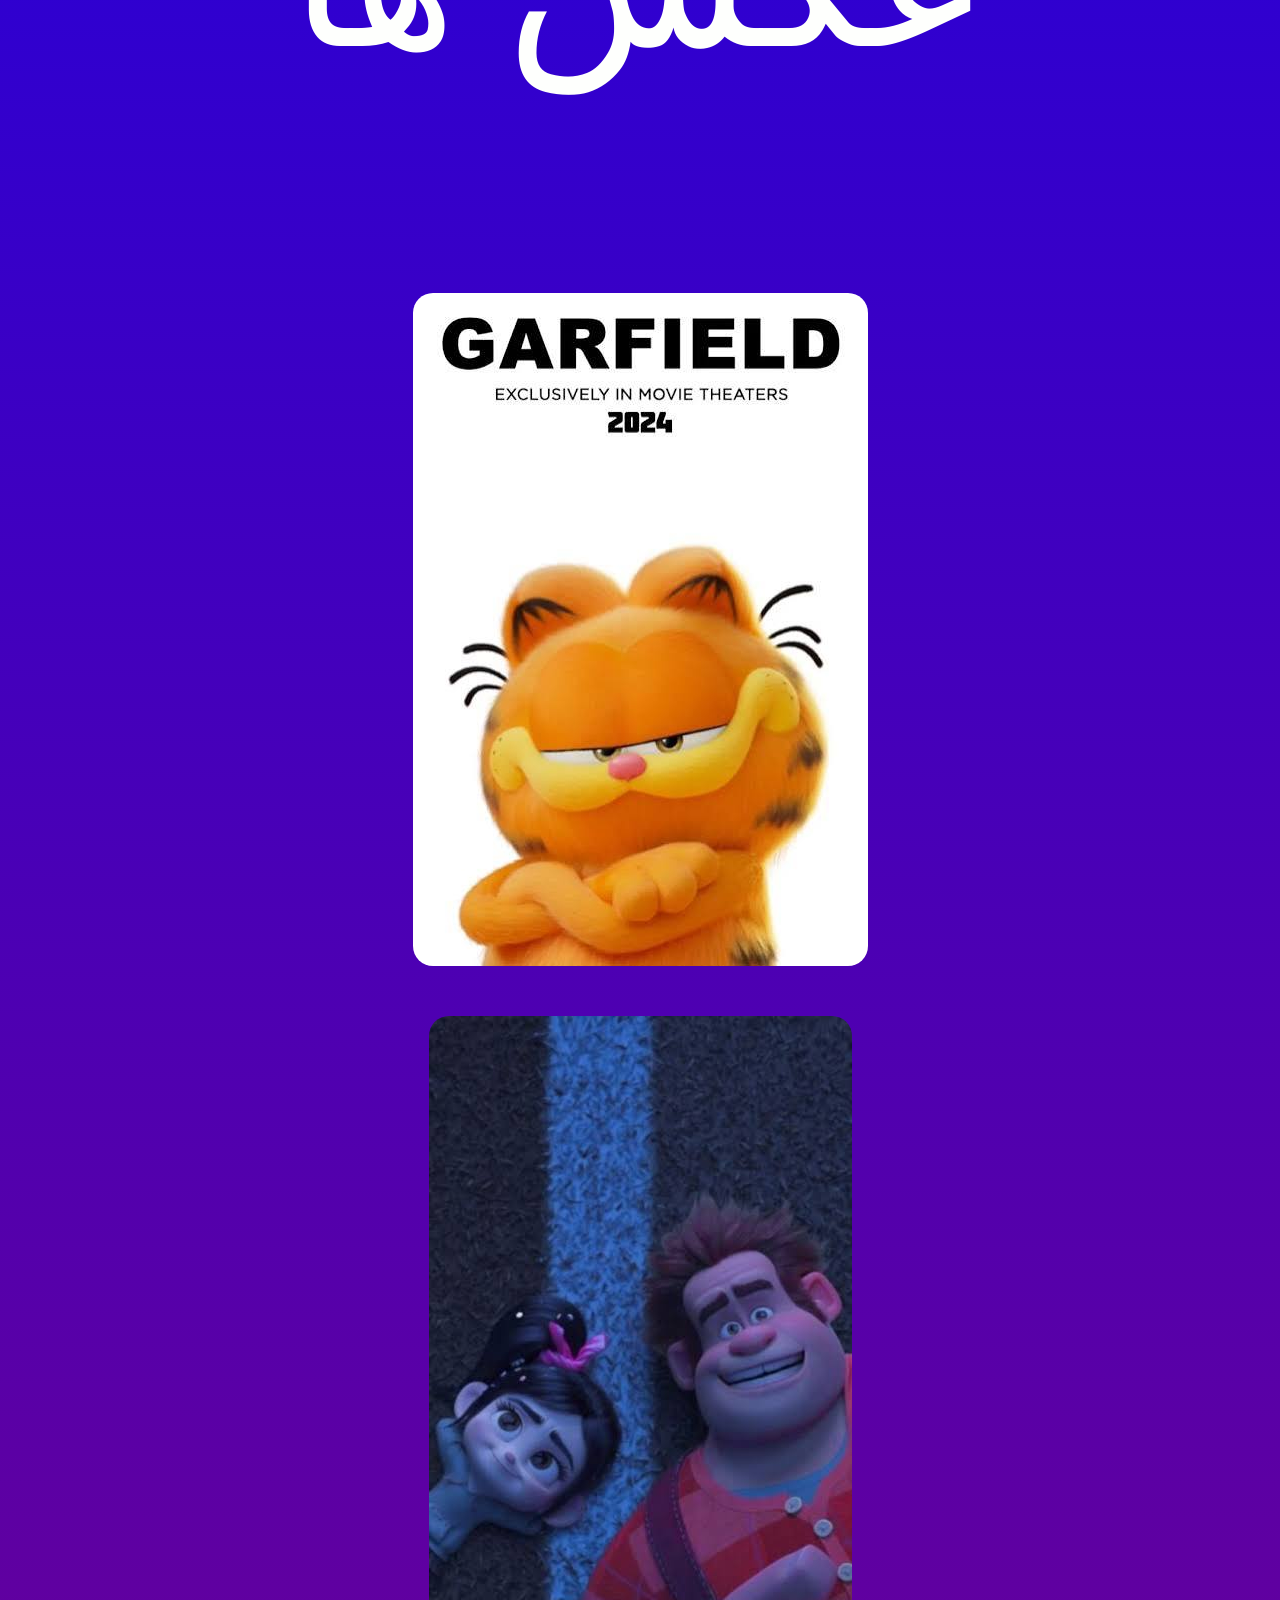
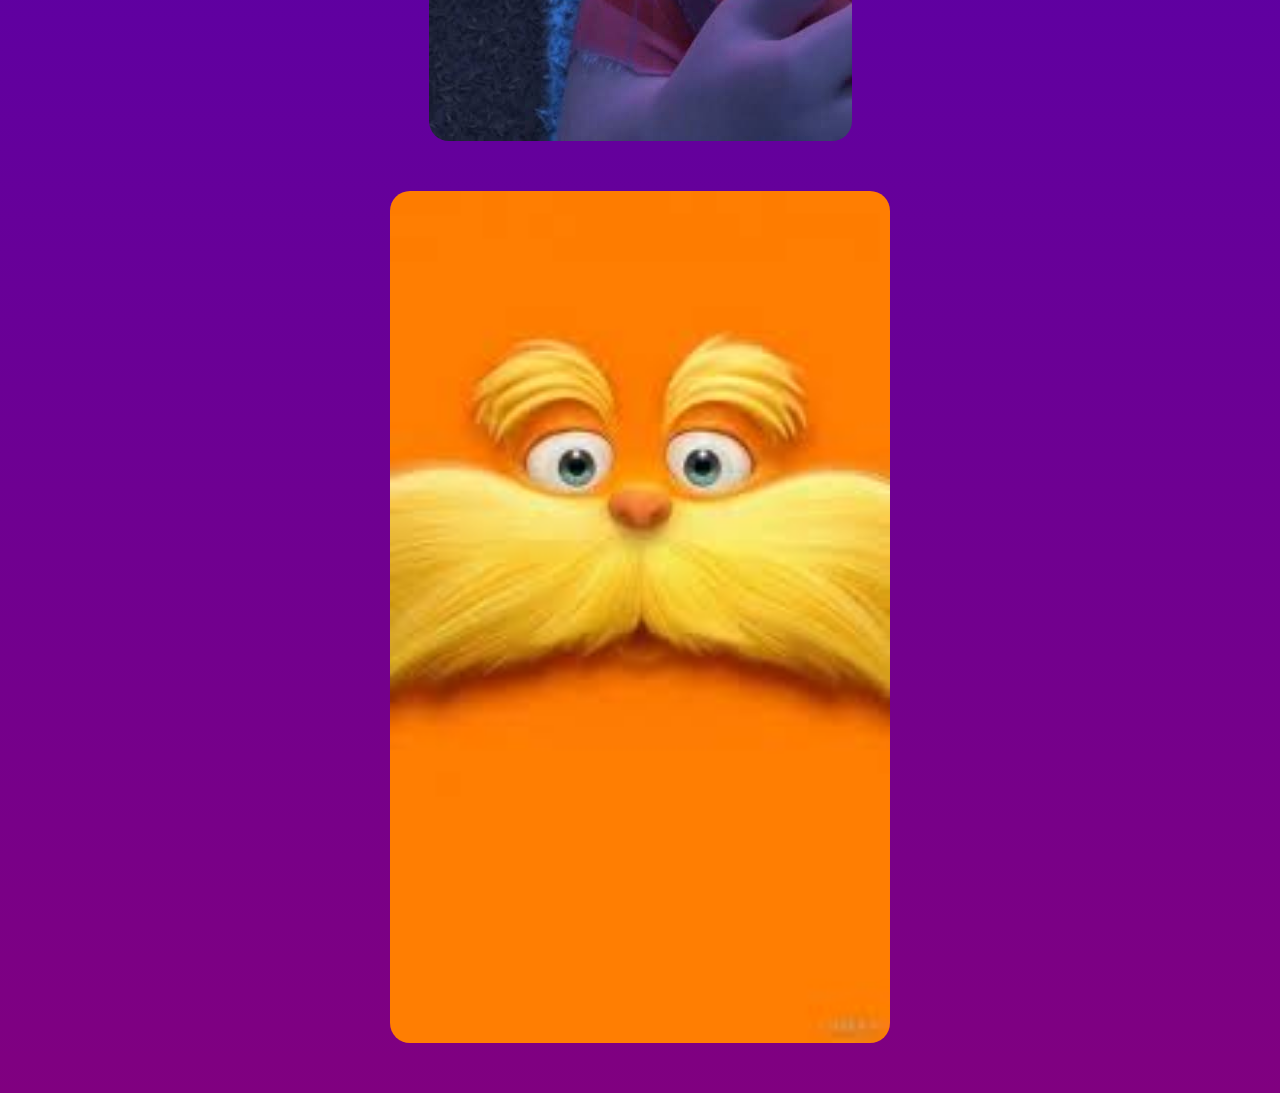
==== commit 017a4eb4: "Add files via upload" ====
--- a/index.html
+++ b/index.html
@@ -16,10 +16,7 @@
 
 <ul class="icon-bar">
   <img src="دنیای جادویی انیمیشن.png" alt="" style="width: 700px;">
-<svg xmlns="http://www.w3.org/2000/svg" fill="none" viewBox="0 0 24 24" stroke-width="1.5" stroke="currentColor" class="size-6">
-  <path stroke-linecap="round" stroke-linejoin="round" d="M21 12a9 9 0 1 1-18 0 9 9 0 0 1 18 0Z" />
-  <path stroke-linecap="round" stroke-linejoin="round" d="M9 9.563C9 9.252 9.252 9 9.563 9h4.874c.311 0 .563.252.563.563v4.874c0 .311-.252.563-.563.563H9.564A.562.562 0 0 1 9 14.437V9.564Z" />
-</svg>
+
 
 
  <a href="hosein600.html" class="text">درباره ی ما</a>
--- a/stayl.css
+++ b/stayl.css
@@ -6,12 +6,10 @@
     border: 40px;
     text-decoration: none;    
     padding: 20px;
+    
 }
 body {
-    
-    
     background: linear-gradient(blue,purple);
-
     min-height: 100vh;
     margin: 0;
 }
@@ -25,11 +23,12 @@
     
 }
 ul {
-    background: linear-gradient(purple,blue);
+    
     text-align: center;
     padding: 50px;
     text-decoration: none;
     border-radius:100px;
+    font-size: 30px;
     
 }
 .hosein{
@@ -55,11 +54,12 @@
     display: block;
     margin-top: 50px;
     border-radius: 20px;
+    margin-bottom: 50px ;
  }
  p {
     text-align: center;
-    color: chartreuse;
-    font-size: 100px;
+    color: rgb(254, 255, 253);
+    font-size: 200px;
     
  }
 
